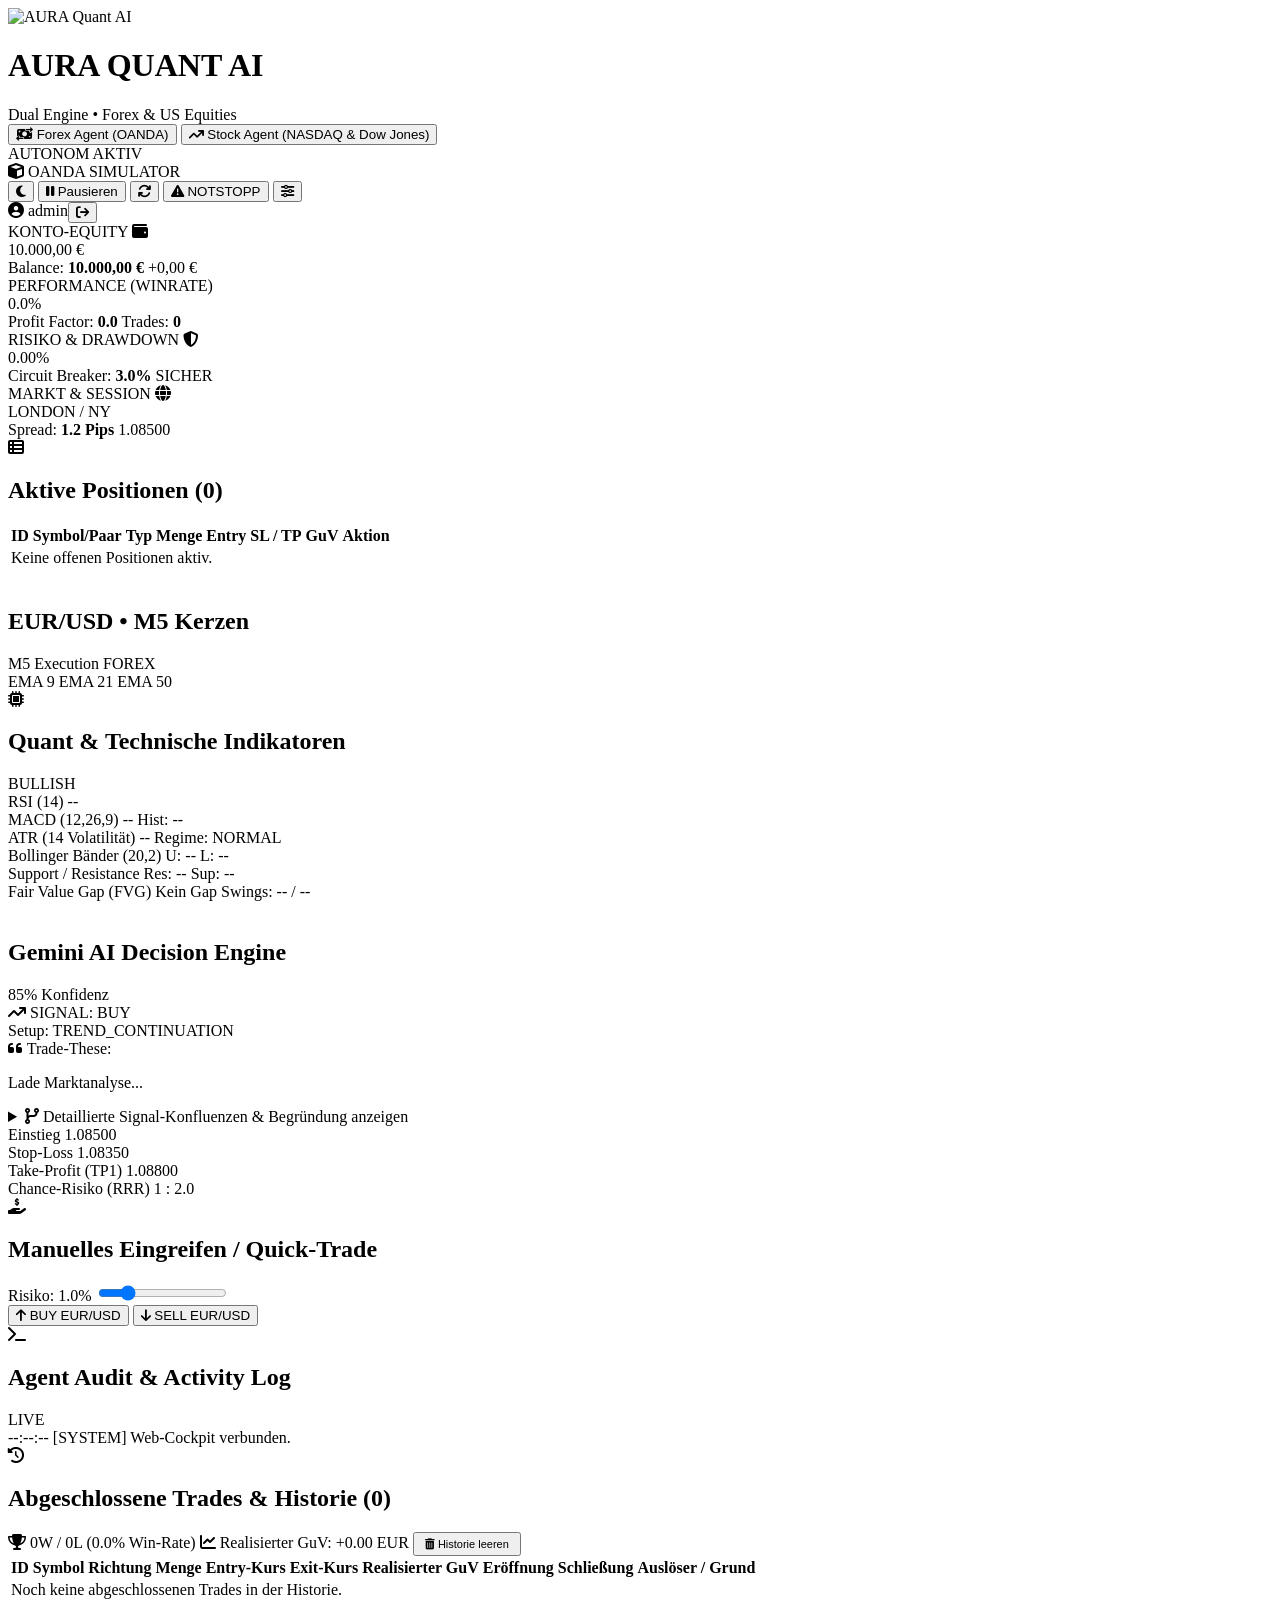
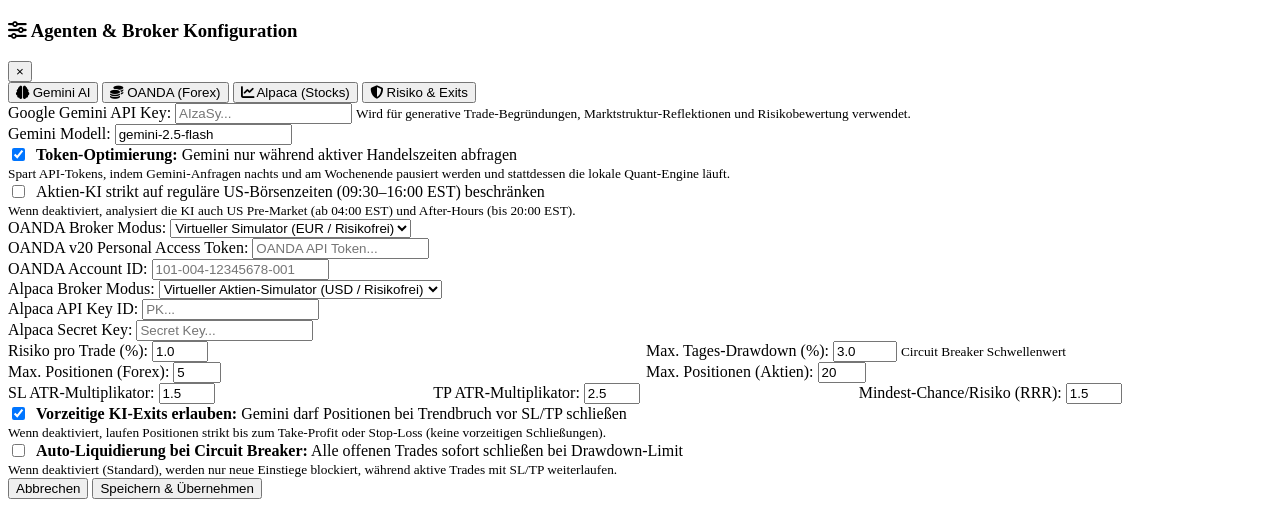
==== web/templates/index.html @ 79e48b75 "added auth and basis for gcp deployments" ====
<!DOCTYPE html>
<html lang="de">
<head>
  <meta charset="UTF-8">
  <meta name="viewport" content="width=device-width, initial-scale=1.0">
  <title>AURA QUANT AI • Autonomous Dual-Engine Trading OS (Forex, NASDAQ-100 & Dow Jones)</title>
  
  <!-- Favicon Set -->
  <link rel="icon" type="image/svg+xml" href="/static/images/favicon.svg">
  <link rel="alternate icon" href="/static/images/favicon.svg">
  <link rel="apple-touch-icon" href="/static/images/aura_app_icon.jpg">
  
  <link rel="preconnect" href="https://fonts.googleapis.com">
  <link rel="preconnect" href="https://fonts.gstatic.com" crossorigin>
  <link href="https://fonts.googleapis.com/css2?family=Outfit:wght@300;400;500;600;700;800;900&family=JetBrains+Mono:wght@400;500;600;700&display=swap" rel="stylesheet">
  <link rel="stylesheet" href="https://cdnjs.cloudflare.com/ajax/libs/font-awesome/6.5.1/css/all.min.css">
  <link rel="stylesheet" href="/static/css/style.css">
  <!-- TradingView Lightweight Charts -->
  <script src="https://unpkg.com/lightweight-charts@4.1.3/dist/lightweight-charts.standalone.production.js"></script>
  <!-- Google Identity Services (GIS) Client SDK -->
  <script src="https://accounts.google.com/gsi/client" async defer></script>
</head>
<body class="light-theme">
  <!-- Top Navigation Header -->
  <header class="app-header">
    <div class="header-left">
      <div class="logo-container">
        <img src="/static/images/favicon.svg" alt="AURA Quant AI" class="brand-logo-img">
        <div class="logo-text">
          <h1>AURA <span>QUANT AI</span></h1>
          <span class="version-tag">Dual Engine • Forex & US Equities</span>
        </div>
      </div>

      <!-- Bot Switcher Tabs -->
      <div class="bot-switcher" id="botSwitcher">
        <button class="bot-tab active" data-bot="forex" id="tabForex">
          <i class="fa-solid fa-money-bill-transfer"></i>
          <span>Forex Agent (OANDA)</span>
          <span class="bot-status-indicator active" id="dotForexMini"></span>
        </button>
        <button class="bot-tab" data-bot="stock" id="tabStock">
          <i class="fa-solid fa-arrow-trend-up"></i>
          <span>Stock Agent (NASDAQ & Dow Jones)</span>
          <span class="bot-status-indicator active" id="dotStockMini"></span>
        </button>
      </div>

      <!-- Stock Universe Category Tabs (Visible when Stock bot is active) -->
      <div class="universe-selector" id="universeSelector" style="display: none;">
        <button class="univ-tab active" data-univ="watchlist">🔥 Watchlist</button>
        <button class="univ-tab" data-univ="nasdaq">⚡ NASDAQ-100</button>
        <button class="univ-tab" data-univ="dow">🏛️ Dow Jones 30</button>
        <button class="univ-tab" data-univ="etf">📈 Index ETFs</button>
      </div>

      <!-- Search Box & Autocomplete -->
      <div class="search-box-container" id="searchBoxContainer" style="display: none;">
        <i class="fa-solid fa-magnifying-glass search-icon"></i>
        <input type="text" id="tickerSearchInput" placeholder="Ticker (z.B. AMZN, DIS, UNH, QQQ...)" list="allTickersList" autocomplete="off">
        <datalist id="allTickersList"></datalist>
      </div>

      <!-- Instrument Pills (Dynamic based on selected Bot & Universe) -->
      <div class="instrument-selector" id="instrumentSelector">
        <!-- Injected via JS based on active bot -->
      </div>
    </div>

    <div class="header-right">
      <div class="status-indicator">
        <span class="status-dot pulse" id="agentStatusDot"></span>
        <span class="status-label" id="agentStatusLabel">AUTONOM AKTIV</span>
      </div>

      <div class="mode-badge" id="modeBadge">
        <i class="fa-solid fa-cube"></i> <span id="modeLabel">OANDA SIMULATOR</span>
      </div>

      <div class="header-controls">
        <button id="btnThemeToggle" class="btn btn-icon theme-toggle-btn" title="Design anpassen (Hell / Dunkel)">
          <i class="fa-solid fa-moon" id="themeToggleIcon"></i>
        </button>
        <button id="btnToggleAgent" class="btn btn-primary">
          <i class="fa-solid fa-pause"></i> <span>Pausieren</span>
        </button>
        <button id="btnScanNow" class="btn btn-secondary" title="Markt sofort scannen">
          <i class="fa-solid fa-arrows-rotate"></i>
        </button>
        <button id="btnEmergencyClose" class="btn btn-danger" title="Alle Positionen des Bots sofort schließen">
          <i class="fa-solid fa-triangle-exclamation"></i> <span>NOTSTOPP</span>
        </button>
        <button id="btnOpenSettings" class="btn btn-icon" title="Einstellungen (Gemini, Oanda, Alpaca)">
          <i class="fa-solid fa-sliders"></i>
        </button>
      </div>

      <!-- Authenticated User Profile & Logout -->
      <div class="user-session-widget" id="userSessionWidget" style="display: flex;">
        <div class="user-profile-badge" id="userProfileBadge" title="Angemeldet als">
          <i class="fa-solid fa-circle-user user-avatar-icon" id="userAvatarIcon"></i>
          <span class="user-display-email" id="userDisplayEmail">admin</span>
        </div>
        <button id="btnLogout" class="btn btn-icon btn-logout" title="Abmelden (Sitzung beenden)">
          <i class="fa-solid fa-arrow-right-from-bracket"></i>
        </button>
      </div>
    </div>
  </header>

  <!-- Metrics Ribbon -->
  <section class="metrics-ribbon">
    <div class="metric-card">
      <div class="metric-header">
        <span class="metric-title" id="equityTitle">KONTO-EQUITY</span>
        <i class="fa-solid fa-wallet metric-icon"></i>
      </div>
      <div class="metric-value" id="equityValue">10.000,00 €</div>
      <div class="metric-sub">
        <span>Balance: <strong id="balanceValue">10.000,00 €</strong></span>
        <span class="pnl-badge positive" id="unrealizedPnlBadge">+0,00 €</span>
      </div>
    </div>

    <div class="metric-card">
      <div class="metric-header">
        <span class="metric-title">PERFORMANCE (WINRATE)</span>
        <i class="fa-solid fa-chart-line-up metric-icon"></i>
      </div>
      <div class="metric-value" id="winRateValue">0.0%</div>
      <div class="metric-sub">
        <span>Profit Factor: <strong id="profitFactorValue">0.0</strong></span>
        <span>Trades: <strong id="totalTradesValue">0</strong></span>
      </div>
    </div>

    <div class="metric-card">
      <div class="metric-header">
        <span class="metric-title">RISIKO & DRAWDOWN</span>
        <i class="fa-solid fa-shield-halved metric-icon"></i>
      </div>
      <div class="metric-value" id="drawdownValue">0.00%</div>
      <div class="metric-sub">
        <span>Circuit Breaker: <strong>3.0%</strong></span>
        <span class="status-pill safe" id="riskStatusPill">SICHER</span>
      </div>
    </div>

    <div class="metric-card">
      <div class="metric-header">
        <span class="metric-title" id="sessionTitle">MARKT & SESSION</span>
        <i class="fa-solid fa-globe metric-icon"></i>
      </div>
      <div class="metric-value highlight" id="sessionValue">LONDON / NY</div>
      <div class="metric-sub">
        <span id="spreadContainer">Spread: <strong id="spreadValue">1.2 Pips</strong></span>
        <span class="rate-badge" id="currentRateBadge">1.08500</span>
      </div>
    </div>
  </section>

  <!-- Main Trading Grid -->
  <main class="main-dashboard-grid">
    <!-- Left: Positions Table, Chart & Technical Matrix -->
    <div class="grid-column left-column">
      <!-- Active Positions & Quick Actions (Top Priority above Chart) -->
      <div class="card positions-card">
        <div class="card-header">
          <div class="card-title-group">
            <i class="fa-solid fa-table-list"></i>
            <h2>Aktive Positionen (<span id="openPositionsCount">0</span>)</h2>
          </div>
        </div>
        <div class="table-responsive">
          <table class="data-table" id="positionsTable">
            <thead>
              <tr>
                <th>ID</th>
                <th>Symbol/Paar</th>
                <th>Typ</th>
                <th>Menge</th>
                <th>Entry</th>
                <th>SL / TP</th>
                <th>GuV</th>
                <th>Aktion</th>
              </tr>
            </thead>
            <tbody id="positionsTableBody">
              <tr>
                <td colspan="8" class="empty-state">Keine offenen Positionen aktiv.</td>
              </tr>
            </tbody>
          </table>
        </div>
      </div>

      <!-- Candlestick Chart Box -->
      <div class="card chart-card">
        <div class="card-header">
          <div class="card-title-group">
            <i class="fa-solid fa-chart-candlestick"></i>
            <h2 id="chartPairTitle">EUR/USD • M5 Kerzen</h2>
            <span class="tf-badge" id="chartTfBadge">M5 Execution</span>
            <span class="bot-tag-pill" id="chartBotTag">FOREX</span>
          </div>
          <div class="chart-legend" id="chartLegend">
            <span class="legend-item"><span class="color-dot ema9"></span> EMA 9</span>
            <span class="legend-item"><span class="color-dot ema21"></span> EMA 21</span>
            <span class="legend-item"><span class="color-dot ema50"></span> EMA 50</span>
            <span class="legend-item" id="vwapLegendItem" style="display: none;"><span class="color-dot vwap-dot"></span> VWAP</span>
          </div>
        </div>
        <div class="chart-body" id="tradingviewChart"></div>
      </div>

      <!-- Technical Indicator Matrix -->
      <div class="card indicator-card">
        <div class="card-header">
          <div class="card-title-group">
            <i class="fa-solid fa-microchip"></i>
            <h2 id="indMatrixTitle">Quant & Technische Indikatoren</h2>
          </div>
          <span class="badge" id="trendBiasBadge">BULLISH</span>
        </div>
        <div class="indicators-grid" id="indicatorsGrid">
          <!-- Dynamic indicator slots -->
          <div class="ind-box">
            <span class="ind-label">RSI (14)</span>
            <span class="ind-val" id="indRsi">--</span>
            <div class="ind-bar"><div class="ind-bar-fill" id="rsiBar" style="width: 50%;"></div></div>
          </div>
          <div class="ind-box">
            <span class="ind-label">MACD (12,26,9)</span>
            <span class="ind-val" id="indMacd">--</span>
            <span class="ind-sub" id="indMacdHist">Hist: --</span>
          </div>
          <div class="ind-box">
            <span class="ind-label">ATR (14 Volatilität)</span>
            <span class="ind-val" id="indAtr">--</span>
            <span class="ind-sub" id="indVolRegime">Regime: NORMAL</span>
          </div>
          <div class="ind-box" id="boxSlot4">
            <span class="ind-label" id="lblSlot4">Bollinger Bänder (20,2)</span>
            <span class="ind-val" id="valSlot4">U: --</span>
            <span class="ind-sub" id="subSlot4">L: --</span>
          </div>
          <div class="ind-box" id="boxSlot5">
            <span class="ind-label" id="lblSlot5">Support / Resistance</span>
            <span class="ind-val" id="valSlot5">Res: --</span>
            <span class="ind-sub" id="subSlot5">Sup: --</span>
          </div>
          <div class="ind-box" id="boxSlot6">
            <span class="ind-label" id="lblSlot6">Fair Value Gap (FVG)</span>
            <span class="ind-val" id="valSlot6">Kein Gap</span>
            <span class="ind-sub" id="subSlot6">Swings: -- / --</span>
          </div>
        </div>
      </div>

      <!-- Market Universe Radar & Screener Card (Stocks) -->
      <div class="card screener-card" id="screenerCard" style="display: none;">
        <div class="card-header">
          <div class="card-title-group">
            <i class="fa-solid fa-radar"></i>
            <h2>NASDAQ & Dow Jones Market Radar (Live Screener)</h2>
          </div>
          <span class="live-dot-container"><span class="status-dot mini-pulse"></span> SCANNING 130+ SYMBOLS</span>
        </div>
        <div class="table-responsive">
          <table class="data-table" id="screenerTable">
            <thead>
              <tr>
                <th>Symbol</th>
                <th>Index</th>
                <th>Kurs</th>
                <th>Change %</th>
                <th>RVOL</th>
                <th>VWAP Pos</th>
                <th>ORB Status</th>
                <th>Signal</th>
                <th>Aktion</th>
              </tr>
            </thead>
            <tbody id="screenerTableBody">
              <tr>
                <td colspan="9" class="empty-state">Scanne NASDAQ & Dow Jones Universum...</td>
              </tr>
            </tbody>
          </table>
        </div>
      </div>
    </div>

    <!-- Right: Gemini AI Brain, Positions & Manual Orders -->
    <div class="grid-column right-column">
      <!-- Gemini AI Reasoning Box -->
      <div class="card ai-card">
        <div class="card-header">
          <div class="card-title-group">
            <i class="fa-solid fa-sparkles ai-sparkle"></i>
            <h2 id="aiBrainTitle">Gemini AI Decision Engine</h2>
          </div>
          <div class="ai-confidence-badge" id="aiConfidenceBadge">
            <span id="aiConfidenceValue">85%</span> Konfidenz
          </div>
        </div>

        <div class="ai-decision-hero">
          <div class="signal-tag" id="aiSignalTag">
            <span class="signal-icon"><i class="fa-solid fa-arrow-trend-up"></i></span>
            <span class="signal-text" id="aiSignalText">SIGNAL: BUY</span>
          </div>
          <div class="setup-badge" id="aiSetupBadge">Setup: TREND_CONTINUATION</div>
        </div>

        <!-- AI Thesis & Reasoning -->
        <div class="ai-thesis-box">
          <div class="thesis-header"><i class="fa-solid fa-quote-left"></i> Trade-These:</div>
          <p id="aiThesisText" class="thesis-content">
            Lade Marktanalyse...
          </p>
        </div>

        <div class="ai-reasoning-collapse">
          <details>
            <summary><i class="fa-solid fa-code-branch"></i> Detaillierte Signal-Konfluenzen & Begründung anzeigen</summary>
            <div id="aiReasoningDetails" class="reasoning-details-content">
              Keine Details vorhanden.
            </div>
          </details>
        </div>

        <!-- Target Levels Matrix -->
        <div class="target-levels-grid">
          <div class="level-box entry">
            <span class="lvl-label">Einstieg</span>
            <span class="lvl-val" id="lvlEntry">1.08500</span>
          </div>
          <div class="level-box sl">
            <span class="lvl-label">Stop-Loss</span>
            <span class="lvl-val" id="lvlSl">1.08350</span>
          </div>
          <div class="level-box tp">
            <span class="lvl-label">Take-Profit (TP1)</span>
            <span class="lvl-val" id="lvlTp1">1.08800</span>
          </div>
          <div class="level-box rrr">
            <span class="lvl-label">Chance-Risiko (RRR)</span>
            <span class="lvl-val" id="lvlRrr">1 : 2.0</span>
          </div>
        </div>
      </div>

      <!-- Manual Trade Override Panel -->
      <div class="card manual-card">
        <div class="card-header">
          <div class="card-title-group">
            <i class="fa-solid fa-hand-holding-dollar"></i>
            <h2>Manuelles Eingreifen / Quick-Trade</h2>
          </div>
          <div class="risk-slider-container">
            <label>Risiko: <span id="manualRiskLabel">1.0%</span></label>
            <input type="range" id="manualRiskSlider" min="0.5" max="3.0" step="0.5" value="1.0">
          </div>
        </div>
        <div class="manual-buttons-row">
          <button id="btnManualBuy" class="btn btn-buy">
            <i class="fa-solid fa-arrow-up"></i> BUY <span class="active-instrument-label">EUR/USD</span>
          </button>
          <button id="btnManualSell" class="btn btn-sell">
            <i class="fa-solid fa-arrow-down"></i> SELL <span class="active-instrument-label">EUR/USD</span>
          </button>
        </div>
      </div>

      <!-- Live Activity Log -->
      <div class="card logs-card">
        <div class="card-header">
          <div class="card-title-group">
            <i class="fa-solid fa-terminal"></i>
            <h2 id="logHeaderTitle">Agent Audit & Activity Log</h2>
          </div>
          <span class="live-dot-container"><span class="status-dot mini-pulse"></span> LIVE</span>
        </div>
        <div class="log-stream" id="logStream">
          <div class="log-entry system"><span class="log-time">--:--:--</span> [SYSTEM] Web-Cockpit verbunden.</div>
        </div>
      </div>
    </div>
  </main>

  <!-- Full-Width Bottom Section: Trade History / Previous Closed Trades -->
  <section class="bottom-history-section">
    <div class="card history-card">
      <div class="card-header">
        <div class="card-title-group">
          <i class="fa-solid fa-clock-rotate-left"></i>
          <h2>Abgeschlossene Trades & Historie (<span id="closedTradesCount">0</span>)</h2>
        </div>
        <div class="history-metrics-summary">
          <span class="history-pill" id="historyWinLossSummary"><i class="fa-solid fa-trophy"></i> 0W / 0L (0.0% Win-Rate)</span>
          <span class="history-pill profit-pill" id="historyNetPnlBadge"><i class="fa-solid fa-chart-line"></i> Realisierter GuV: +0.00 EUR</span>
          <button class="btn btn-secondary btn-sm" id="btnClearHistory" title="Löscht alle archivierten Einträge aus der Trade-Historie" style="padding: 4px 10px; font-size: 11px;">
            <i class="fa-solid fa-trash-can"></i> Historie leeren
          </button>
        </div>
      </div>
      <div class="table-responsive">
        <table class="data-table" id="closedTradesTable">
          <thead>
            <tr>
              <th>ID</th>
              <th>Symbol</th>
              <th>Richtung</th>
              <th>Menge</th>
              <th>Entry-Kurs</th>
              <th>Exit-Kurs</th>
              <th>Realisierter GuV</th>
              <th>Eröffnung</th>
              <th>Schließung</th>
              <th>Auslöser / Grund</th>
            </tr>
          </thead>
          <tbody id="closedTradesTableBody">
            <tr>
              <td colspan="10" class="empty-state">Noch keine abgeschlossenen Trades in der Historie.</td>
            </tr>
          </tbody>
        </table>
      </div>
    </div>
  </section>

  <!-- Settings Modal with Multi-Broker Tabs -->
  <div class="modal-overlay" id="settingsModal">
    <div class="modal-card">
      <div class="modal-header">
        <h3><i class="fa-solid fa-sliders"></i> Agenten & Broker Konfiguration</h3>
        <button class="modal-close" id="btnCloseSettings">&times;</button>
      </div>

      <div class="modal-tabs">
        <button class="modal-tab active" data-target="mTabGemini"><i class="fa-solid fa-brain"></i> Gemini AI</button>
        <button class="modal-tab" data-target="mTabOanda"><i class="fa-solid fa-coins"></i> OANDA (Forex)</button>
        <button class="modal-tab" data-target="mTabAlpaca"><i class="fa-solid fa-chart-line"></i> Alpaca (Stocks)</button>
        <button class="modal-tab" data-target="mTabRisk"><i class="fa-solid fa-shield-halved"></i> Risiko & Exits</button>
      </div>

      <div class="modal-body">
        <!-- Gemini Settings Tab -->
        <div class="modal-tab-content active" id="mTabGemini">
          <div class="form-group">
            <label>Google Gemini API Key:</label>
            <input type="password" id="inputGeminiKey" placeholder="AIzaSy..." class="form-input">
            <small class="form-help">Wird für generative Trade-Begründungen, Marktstruktur-Reflektionen und Risikobewertung verwendet.</small>
          </div>
          <div class="form-group">
            <label>Gemini Modell:</label>
            <input type="text" id="inputGeminiModel" value="gemini-2.5-flash" class="form-input" readonly>
          </div>
          <div class="form-group">
            <label class="checkbox-label" style="display: flex; align-items: center; gap: 8px; cursor: pointer;">
              <input type="checkbox" id="checkGeminiTradingHours" checked>
              <span><strong>Token-Optimierung:</strong> Gemini nur während aktiver Handelszeiten abfragen</span>
            </label>
            <small class="form-help">Spart API-Tokens, indem Gemini-Anfragen nachts und am Wochenende pausiert werden und stattdessen die lokale Quant-Engine läuft.</small>
          </div>
          <div class="form-group">
            <label class="checkbox-label" style="display: flex; align-items: center; gap: 8px; cursor: pointer;">
              <input type="checkbox" id="checkStockRegularHours">
              <span>Aktien-KI strikt auf reguläre US-Börsenzeiten (09:30–16:00 EST) beschränken</span>
            </label>
            <small class="form-help">Wenn deaktiviert, analysiert die KI auch US Pre-Market (ab 04:00 EST) und After-Hours (bis 20:00 EST).</small>
          </div>
        </div>

        <!-- OANDA Settings Tab -->
        <div class="modal-tab-content" id="mTabOanda">
          <div class="form-group">
            <label>OANDA Broker Modus:</label>
            <select id="selectOandaMode" class="form-input">
              <option value="simulator">Virtueller Simulator (EUR / Risikofrei)</option>
              <option value="practice">OANDA Practice (v20 Demo-Konto)</option>
              <option value="live">OANDA Live (Realgeld-Konto)</option>
            </select>
          </div>
          <div class="form-group">
            <label>OANDA v20 Personal Access Token:</label>
            <input type="password" id="inputOandaKey" placeholder="OANDA API Token..." class="form-input">
          </div>
          <div class="form-group">
            <label>OANDA Account ID:</label>
            <input type="text" id="inputOandaAccount" placeholder="101-004-12345678-001" class="form-input">
          </div>
        </div>

        <!-- Alpaca Settings Tab -->
        <div class="modal-tab-content" id="mTabAlpaca">
          <div class="form-group">
            <label>Alpaca Broker Modus:</label>
            <select id="selectAlpacaMode" class="form-input">
              <option value="simulator">Virtueller Aktien-Simulator (USD / Risikofrei)</option>
              <option value="paper">Alpaca Paper Trading (API Key & Secret)</option>
              <option value="live">Alpaca Live Trading (Realgeld)</option>
            </select>
          </div>
          <div class="form-group">
            <label>Alpaca API Key ID:</label>
            <input type="password" id="inputAlpacaKey" placeholder="PK..." class="form-input">
          </div>
          <div class="form-group">
            <label>Alpaca Secret Key:</label>
            <input type="password" id="inputAlpacaSecret" placeholder="Secret Key..." class="form-input">
          </div>
        </div>

        <!-- Risk & Exit Rules Tab -->
        <div class="modal-tab-content" id="mTabRisk">
          <div style="display: grid; grid-template-columns: 1fr 1fr; gap: 12px;">
            <div class="form-group">
              <label>Risiko pro Trade (%):</label>
              <input type="number" id="inputRiskPct" step="0.1" min="0.1" max="5.0" value="1.0" class="form-input">
            </div>
            <div class="form-group">
              <label>Max. Tages-Drawdown (%):</label>
              <input type="number" id="inputMaxDailyDD" step="0.5" min="1.0" max="10.0" value="3.0" class="form-input">
              <small class="form-help">Circuit Breaker Schwellenwert</small>
            </div>
          </div>
          <div style="display: grid; grid-template-columns: 1fr 1fr; gap: 12px;">
            <div class="form-group">
              <label>Max. Positionen (Forex):</label>
              <input type="number" id="inputForexMaxPos" min="1" max="10" value="5" class="form-input">
            </div>
            <div class="form-group">
              <label>Max. Positionen (Aktien):</label>
              <input type="number" id="inputStockMaxPos" min="1" max="50" value="20" class="form-input">
            </div>
          </div>
          <div style="display: grid; grid-template-columns: 1fr 1fr 1fr; gap: 12px;">
            <div class="form-group">
              <label>SL ATR-Multiplikator:</label>
              <input type="number" id="inputSlAtr" step="0.1" min="0.5" max="5.0" value="1.5" class="form-input">
            </div>
            <div class="form-group">
              <label>TP ATR-Multiplikator:</label>
              <input type="number" id="inputTpAtr" step="0.1" min="0.5" max="8.0" value="2.5" class="form-input">
            </div>
            <div class="form-group">
              <label>Mindest-Chance/Risiko (RRR):</label>
              <input type="number" id="inputMinRrr" step="0.1" min="1.0" max="5.0" value="1.5" class="form-input">
            </div>
          </div>
          <div class="form-group">
            <label class="checkbox-label" style="display: flex; align-items: center; gap: 8px; cursor: pointer;">
              <input type="checkbox" id="checkAllowAiClose" checked>
              <span><strong>Vorzeitige KI-Exits erlauben:</strong> Gemini darf Positionen bei Trendbruch vor SL/TP schließen</span>
            </label>
            <small class="form-help">Wenn deaktiviert, laufen Positionen strikt bis zum Take-Profit oder Stop-Loss (keine vorzeitigen Schließungen).</small>
          </div>
          <div class="form-group">
            <label class="checkbox-label" style="display: flex; align-items: center; gap: 8px; cursor: pointer;">
              <input type="checkbox" id="checkAutoLiquidateDrawdown">
              <span><strong>Auto-Liquidierung bei Circuit Breaker:</strong> Alle offenen Trades sofort schließen bei Drawdown-Limit</span>
            </label>
            <small class="form-help">Wenn deaktiviert (Standard), werden nur neue Einstiege blockiert, während aktive Trades mit SL/TP weiterlaufen.</small>
          </div>
        </div>
      </div>

      <div class="modal-footer">
        <button class="btn btn-secondary" id="btnCancelSettings">Abbrechen</button>
        <button class="btn btn-primary" id="btnSaveSettings">Speichern & Übernehmen</button>
      </div>
    </div>
  <script src="/static/js/app.js"></script>
</body>
</html>
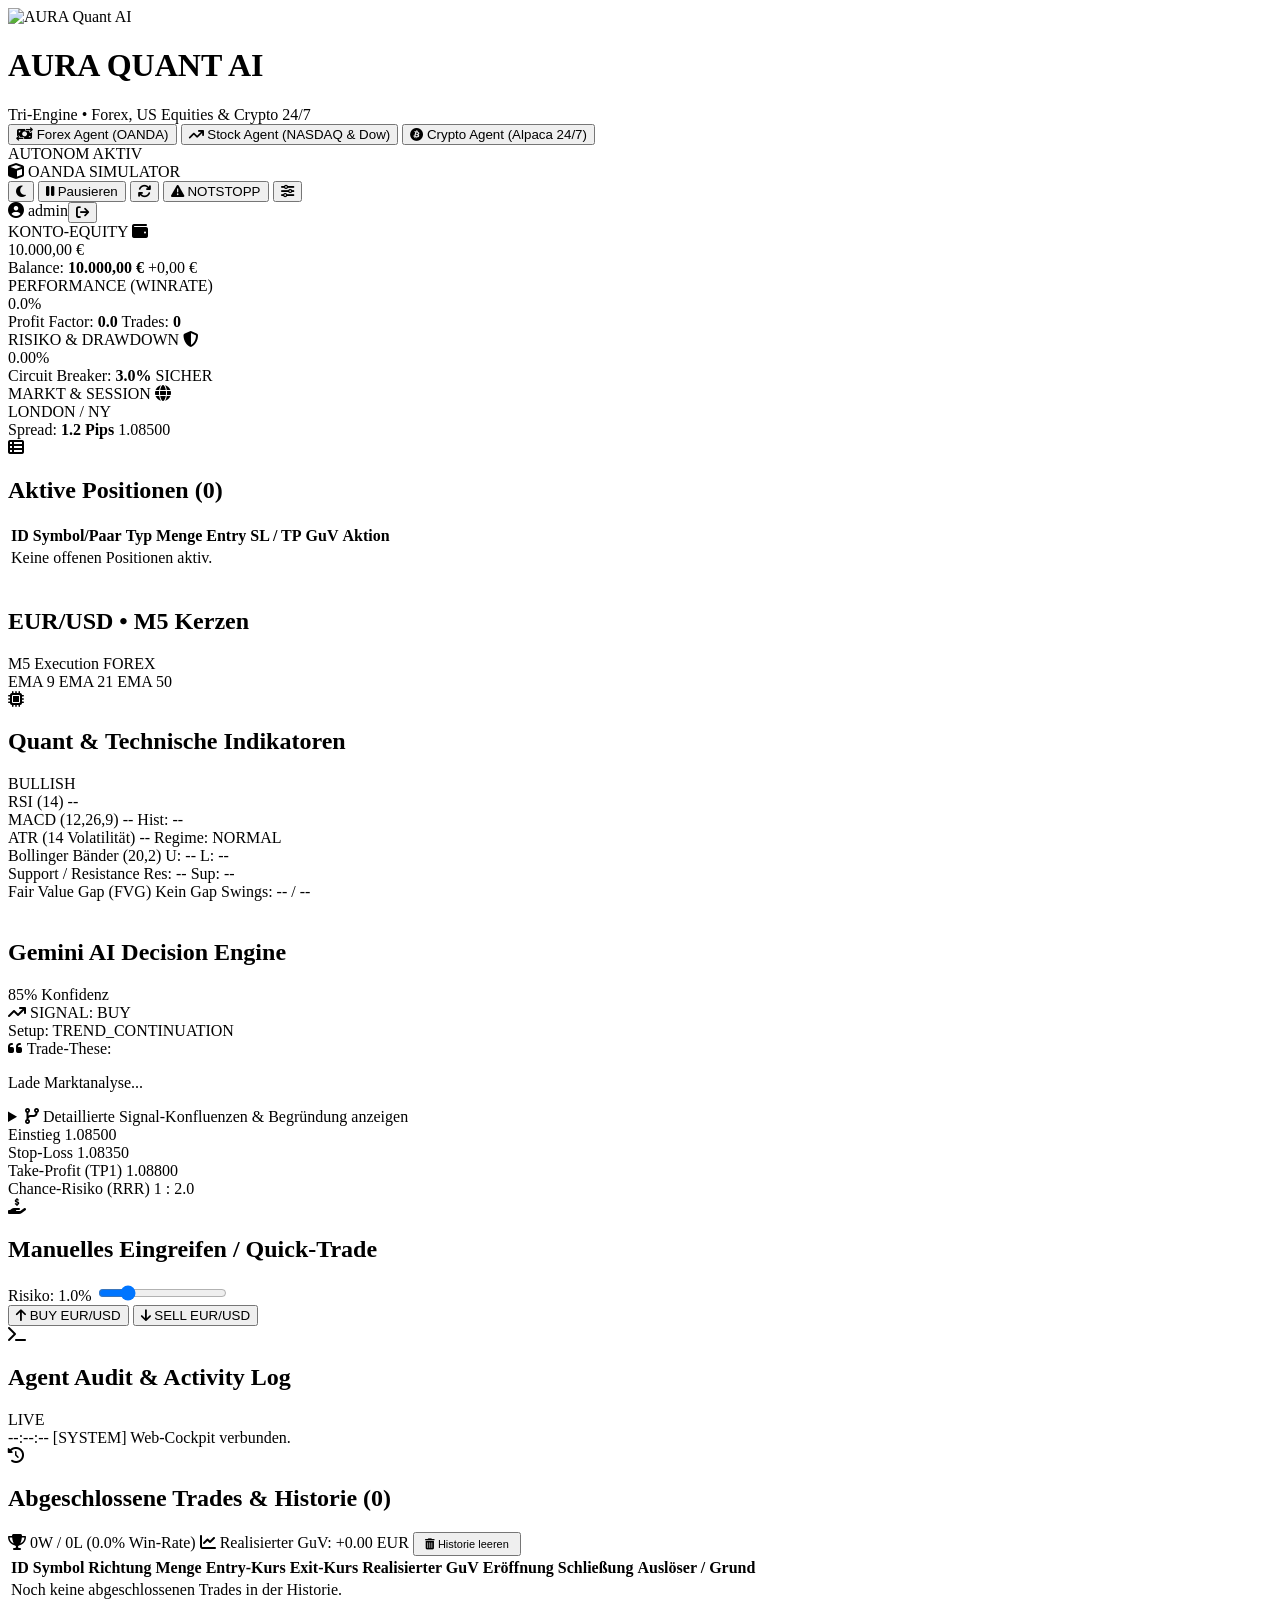
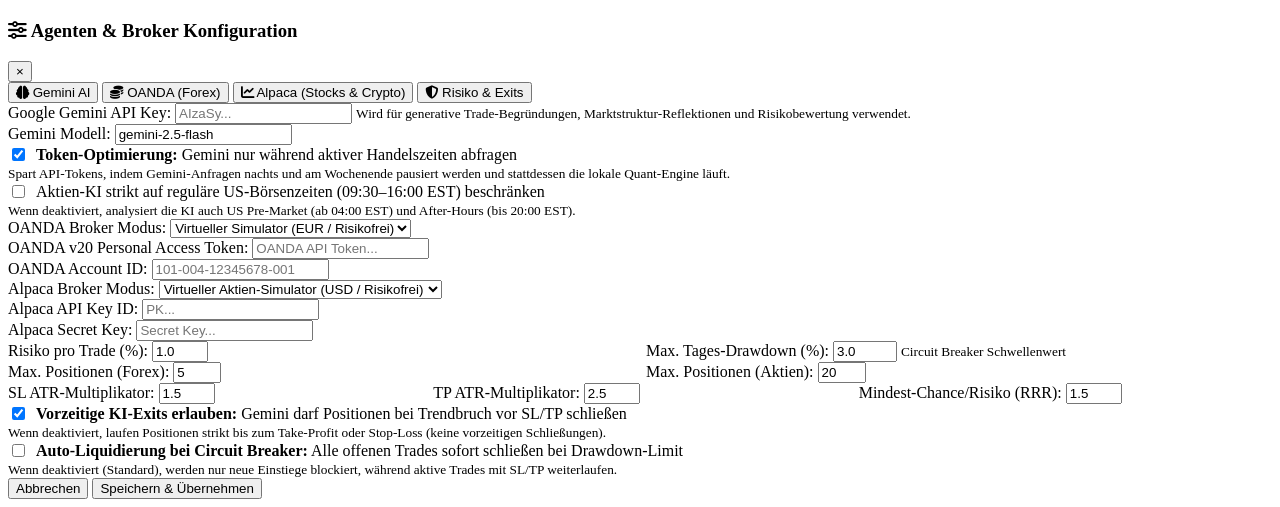
==== commit 13687fba: "feat: trading profit optimizations, security hardening, SPCX/ANT + 10 growth stocks, and 24/7 Alpaca" ====
--- a/web/templates/index.html
+++ b/web/templates/index.html
@@ -28,7 +28,7 @@
         <img src="/static/images/favicon.svg" alt="AURA Quant AI" class="brand-logo-img">
         <div class="logo-text">
           <h1>AURA <span>QUANT AI</span></h1>
-          <span class="version-tag">Dual Engine • Forex & US Equities</span>
+          <span class="version-tag">Tri-Engine • Forex, US Equities &amp; Crypto 24/7</span>
         </div>
       </div>
 
@@ -41,14 +41,20 @@
         </button>
         <button class="bot-tab" data-bot="stock" id="tabStock">
           <i class="fa-solid fa-arrow-trend-up"></i>
-          <span>Stock Agent (NASDAQ & Dow Jones)</span>
+          <span>Stock Agent (NASDAQ &amp; Dow)</span>
           <span class="bot-status-indicator active" id="dotStockMini"></span>
+        </button>
+        <button class="bot-tab" data-bot="crypto" id="tabCrypto">
+          <i class="fa-brands fa-bitcoin"></i>
+          <span>Crypto Agent (Alpaca 24/7)</span>
+          <span class="bot-status-indicator active" id="dotCryptoMini"></span>
         </button>
       </div>
 
       <!-- Stock Universe Category Tabs (Visible when Stock bot is active) -->
       <div class="universe-selector" id="universeSelector" style="display: none;">
         <button class="univ-tab active" data-univ="watchlist">🔥 Watchlist</button>
+        <button class="univ-tab" data-univ="growth">🚀 AI &amp; Space</button>
         <button class="univ-tab" data-univ="nasdaq">⚡ NASDAQ-100</button>
         <button class="univ-tab" data-univ="dow">🏛️ Dow Jones 30</button>
         <button class="univ-tab" data-univ="etf">📈 Index ETFs</button>
@@ -442,7 +448,7 @@
       <div class="modal-tabs">
         <button class="modal-tab active" data-target="mTabGemini"><i class="fa-solid fa-brain"></i> Gemini AI</button>
         <button class="modal-tab" data-target="mTabOanda"><i class="fa-solid fa-coins"></i> OANDA (Forex)</button>
-        <button class="modal-tab" data-target="mTabAlpaca"><i class="fa-solid fa-chart-line"></i> Alpaca (Stocks)</button>
+        <button class="modal-tab" data-target="mTabAlpaca"><i class="fa-solid fa-chart-line"></i> Alpaca (Stocks &amp; Crypto)</button>
         <button class="modal-tab" data-target="mTabRisk"><i class="fa-solid fa-shield-halved"></i> Risiko & Exits</button>
       </div>
 
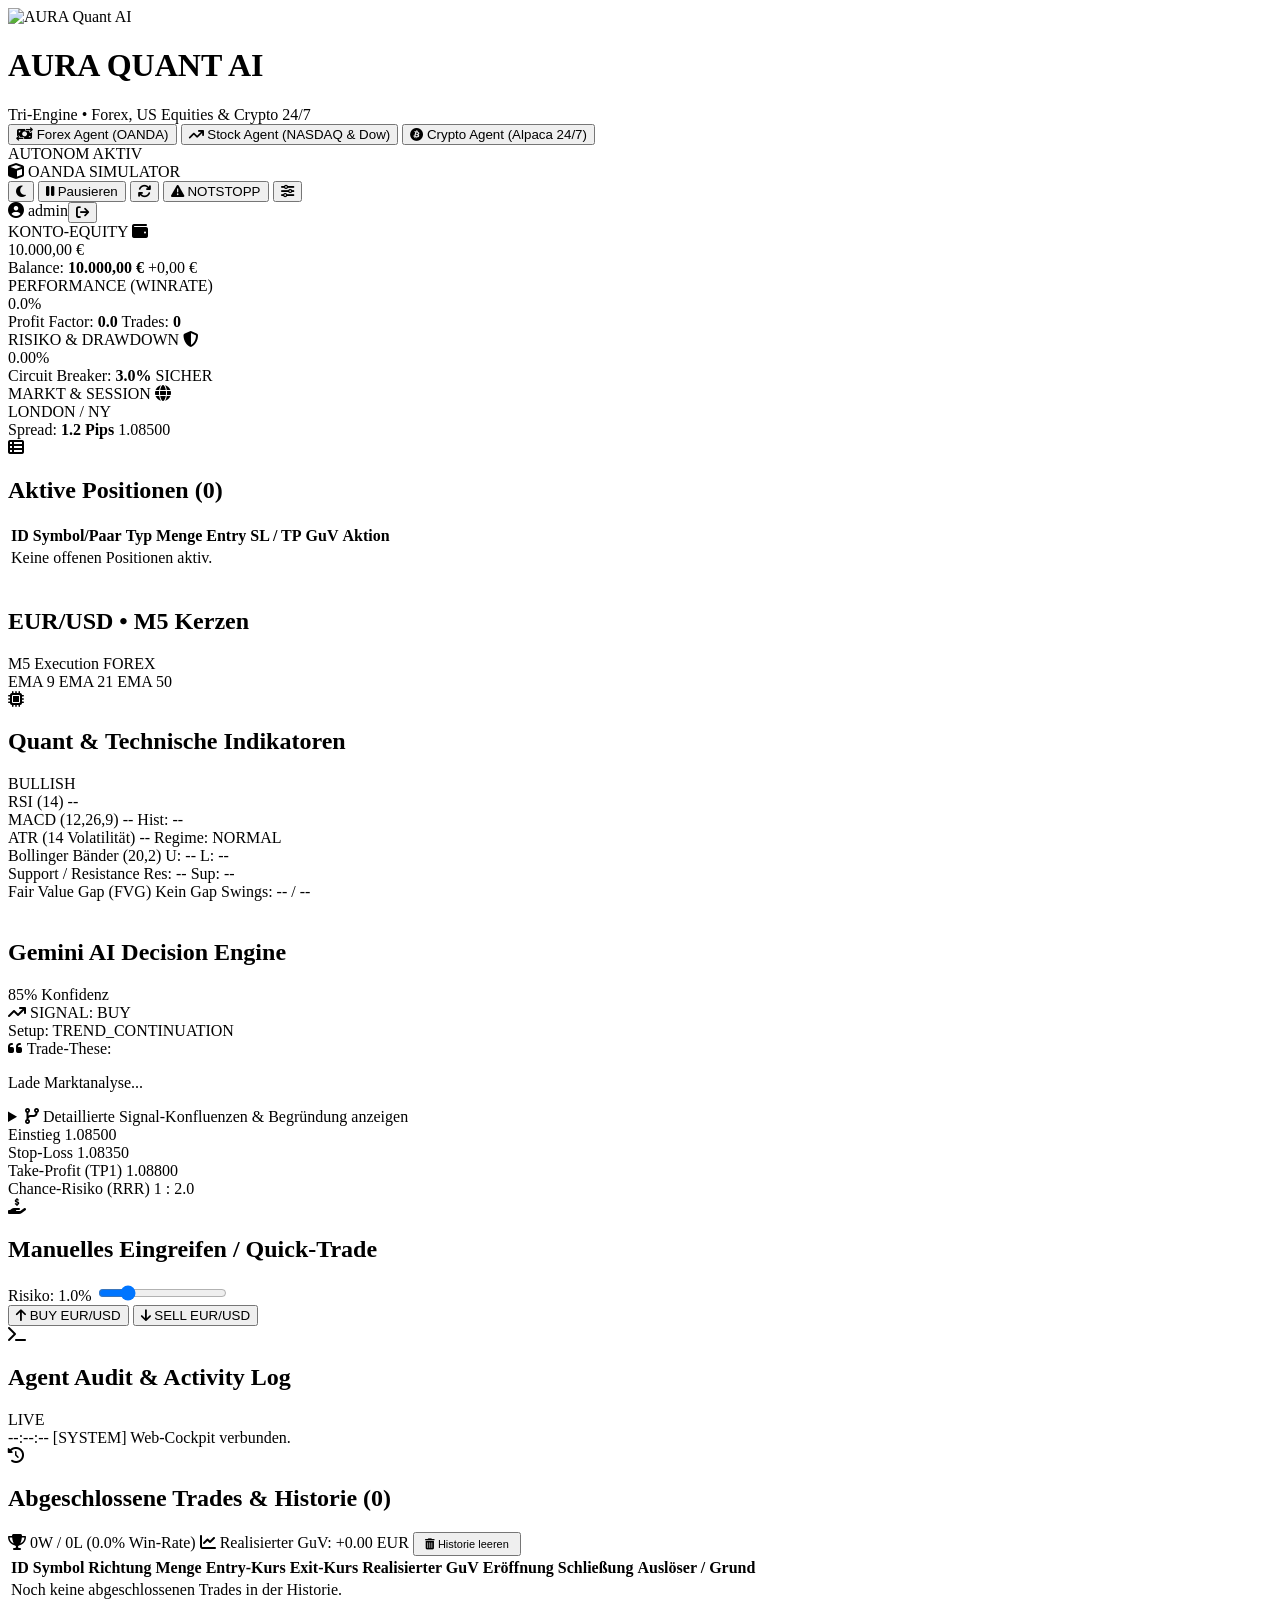
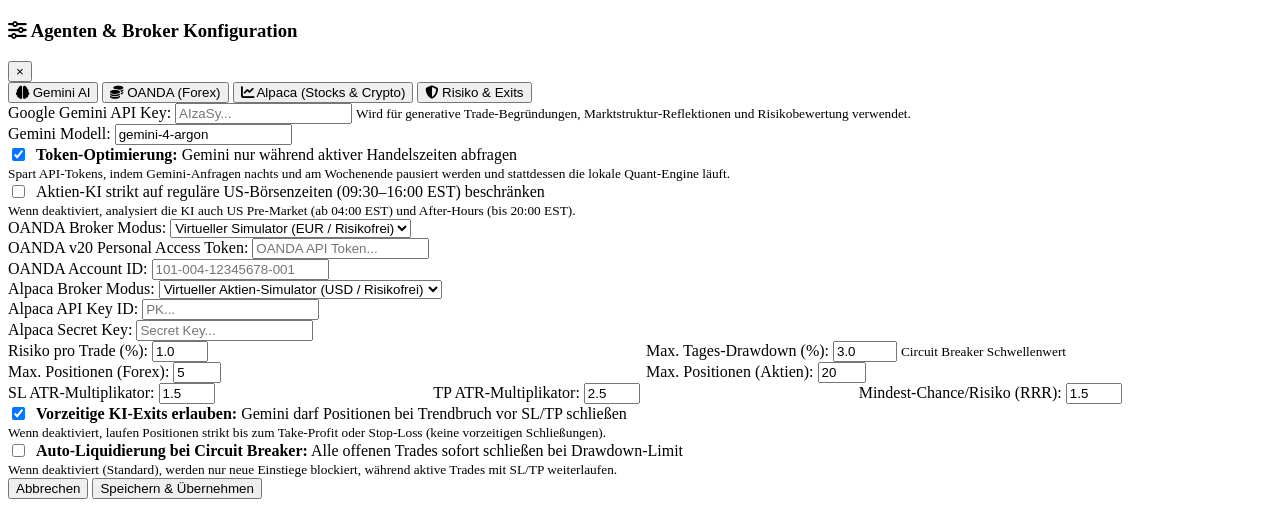
==== commit fe7e3d26: "chore(ai): switch default Gemini model to gemini-4-argon" ====
--- a/web/templates/index.html
+++ b/web/templates/index.html
@@ -462,7 +462,7 @@
           </div>
           <div class="form-group">
             <label>Gemini Modell:</label>
-            <input type="text" id="inputGeminiModel" value="gemini-2.5-flash" class="form-input" readonly>
+            <input type="text" id="inputGeminiModel" value="gemini-4-argon" class="form-input" readonly>
           </div>
           <div class="form-group">
             <label class="checkbox-label" style="display: flex; align-items: center; gap: 8px; cursor: pointer;">
